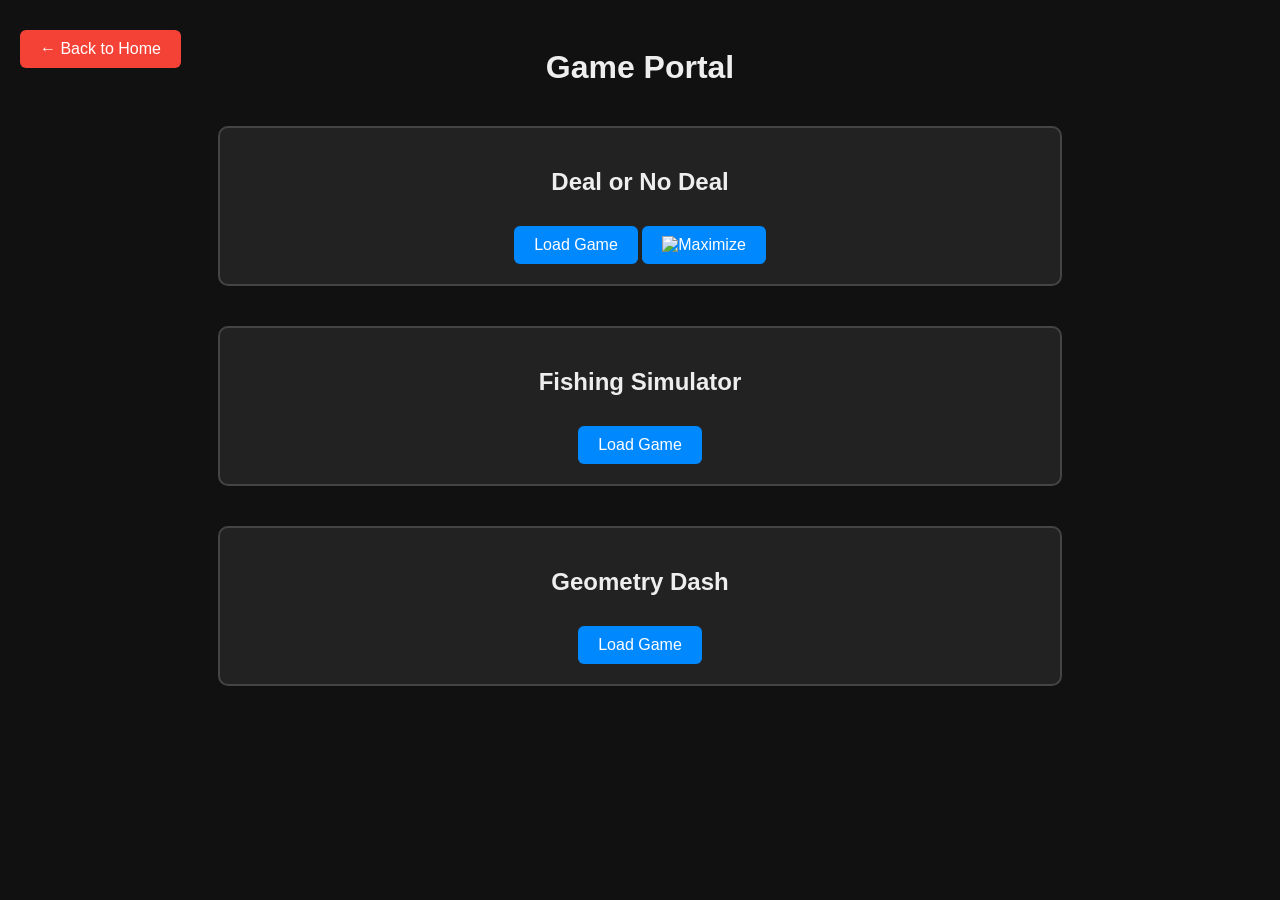
==== games.html @ de53e67f "Update games.html" ====
<!DOCTYPE html>
<html lang="en">
<head>
  <meta charset="UTF-8">
  <title>Games</title>
  <style>
    body {
      font-family: Arial, sans-serif;
      background-color: #111;
      color: #eee;
      padding: 20px;
      text-align: center;
    }

    .game-container {
      margin: 40px auto;
      padding: 20px;
      border: 2px solid #444;
      border-radius: 10px;
      background-color: #222;
      max-width: 800px;
    }

    .embed-wrapper {
      display: none;
      margin-top: 20px;
    }

    iframe, embed {
      width: 100%;
      height: 500px;
      border: none;
    }

    button {
      background-color: #08f;
      color: #fff;
      padding: 10px 20px;
      border: none;
      border-radius: 6px;
      font-size: 16px;
      cursor: pointer;
      margin-top: 10px;
    }

    button:hover {
      background-color: #06c;
    }

    .back-button {
      position: fixed;
      top: 20px;
      left: 20px;
      background-color: #f44336;
    }
  </style>
</head>
<body>

  <a href="index.html"><button class="back-button">← Back to Home</button></a>

  <h1>Game Portal</h1>

  <div class="game-container">
    <h2>Deal or No Deal</h2>
    <button onclick="loadGame('game1', 'https://scratch.mit.edu/projects/340716311/embed')">Load Game</button>
    <button class="maximize-btn" onclick="toggleMaximize('game1')">
      <img src="maximize.png" alt="Maximize" />    
    <div id="game1" class="embed-wrapper"></div>
  </div>

  <div class="game-container">
    <h2>Fishing Simulator</h2>
    <button onclick="loadGame('game2', 'https://scratch.mit.edu/projects/1130948011/embed')">Load Game</button>
    <div id="game2" class="embed-wrapper"></div>
  </div>

  <div class="game-container">
    <h2>Geometry Dash</h2>
    <button onclick="loadGame('game3', 'https://scratch.mit.edu/projects/105500895/embed')">Load Game</button>
    <div id="game3" class="embed-wrapper"></div>
  </div>

  <script>
  let currentGameId = null;

  function loadGame(containerId, gameUrl) {
    // If a different game is already loaded, remove it
    if (currentGameId && currentGameId !== containerId) {
      const prevContainer = document.getElementById(currentGameId);
      prevContainer.innerHTML = '';
      prevContainer.style.display = 'none';
    }

    const container = document.getElementById(containerId);

    // If the selected game is already loaded, do nothing
    if (currentGameId === containerId && container.innerHTML !== '') {
      return;
    }

    // Load the new game
    const embed = document.createElement('embed');
    embed.src = gameUrl;
    embed.type = "text/html";
    container.innerHTML = ''; // Clear just in case
    container.appendChild(embed);
    container.style.display = 'block';

    currentGameId = containerId;
  }
</script>
  
</body>
</html>
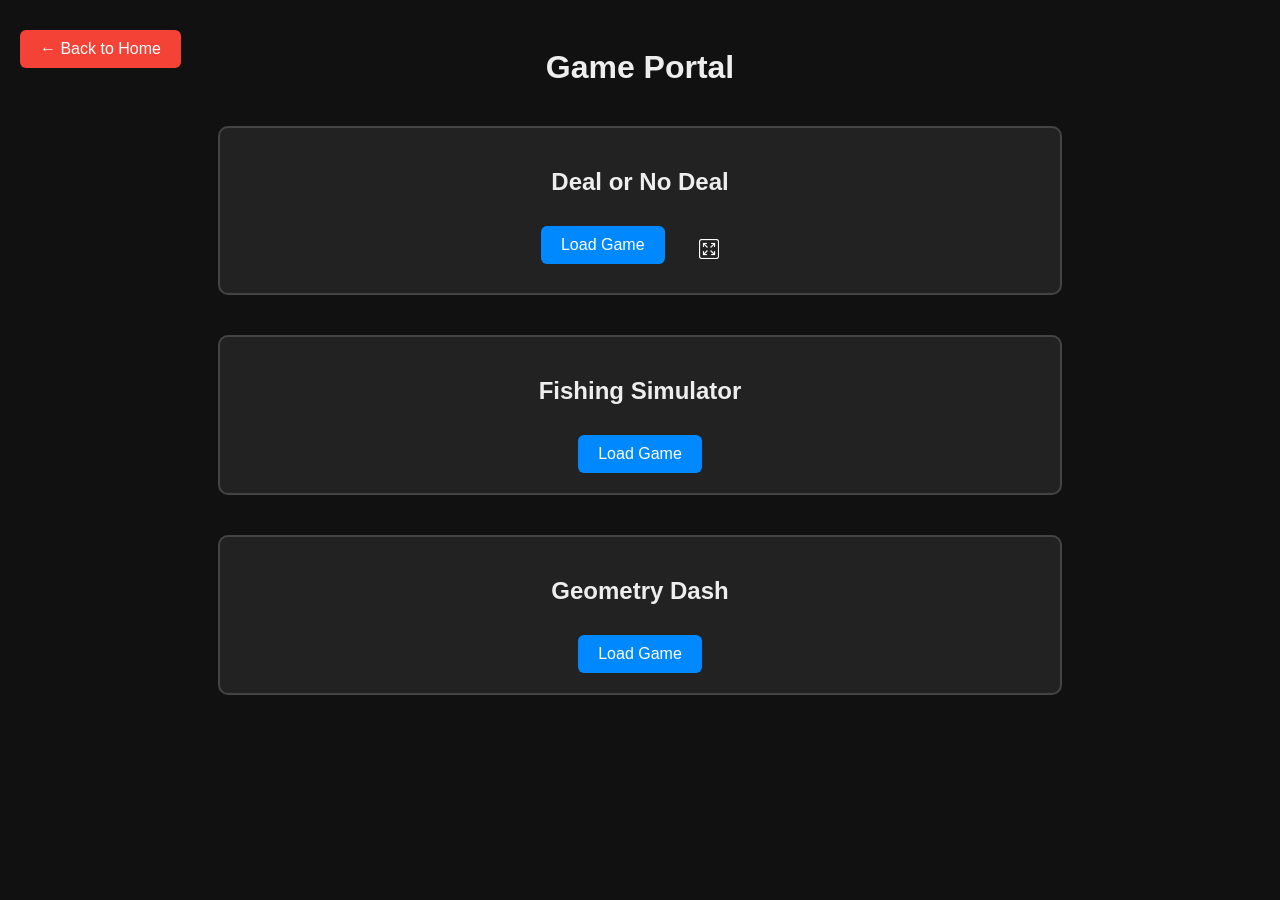
==== commit 44b90d9c: "Update games.html" ====
--- a/games.html
+++ b/games.html
@@ -53,6 +53,34 @@
       left: 20px;
       background-color: #f44336;
     }
+    .maximize-btn {
+      background: transparent;
+      border: none;
+      cursor: pointer;
+      vertical-align: middle;
+      margin-left: 10px;
+    }
+    
+    .maximize-btn img {
+      width: 20px;
+      height: 20px;
+      filter: invert(100%);
+    }
+    
+    .game-container.maximized {
+      position: relative;
+      max-width: none;
+      width: 100%;
+      height: auto;
+      z-index: 10;
+    }
+    
+    .game-container.maximized .embed-wrapper embed,
+    .game-container.maximized .embed-wrapper iframe {
+      height: 80vh;
+      width: 100%;
+    }
+
   </style>
 </head>
 <body>
@@ -82,6 +110,12 @@
   </div>
 
   <script>
+    
+  function toggleMaximize(containerId) {
+    const container = document.getElementById(containerId).parentElement;
+    container.classList.toggle('maximized');
+  }
+
   let currentGameId = null;
 
   function loadGame(containerId, gameUrl) {
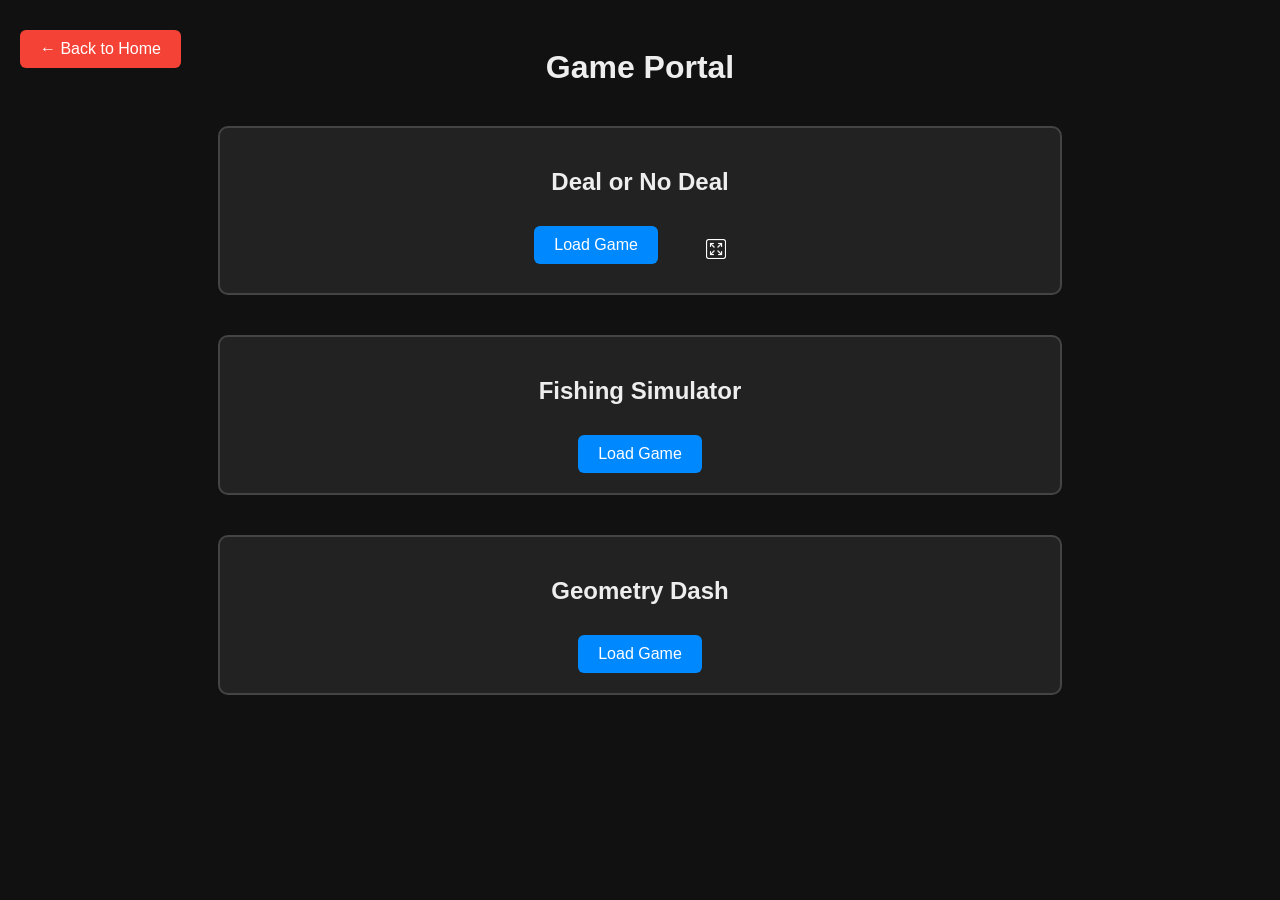
==== commit 988e5820: "Update games.html" ====
--- a/games.html
+++ b/games.html
@@ -92,6 +92,7 @@
   <div class="game-container">
     <h2>Deal or No Deal</h2>
     <button onclick="loadGame('game1', 'https://scratch.mit.edu/projects/340716311/embed')">Load Game</button>
+    &nbsp;&nbsp;
     <button class="maximize-btn" onclick="toggleMaximize('game1')">
       <img src="maximize.png" alt="Maximize" />    
     <div id="game1" class="embed-wrapper"></div>
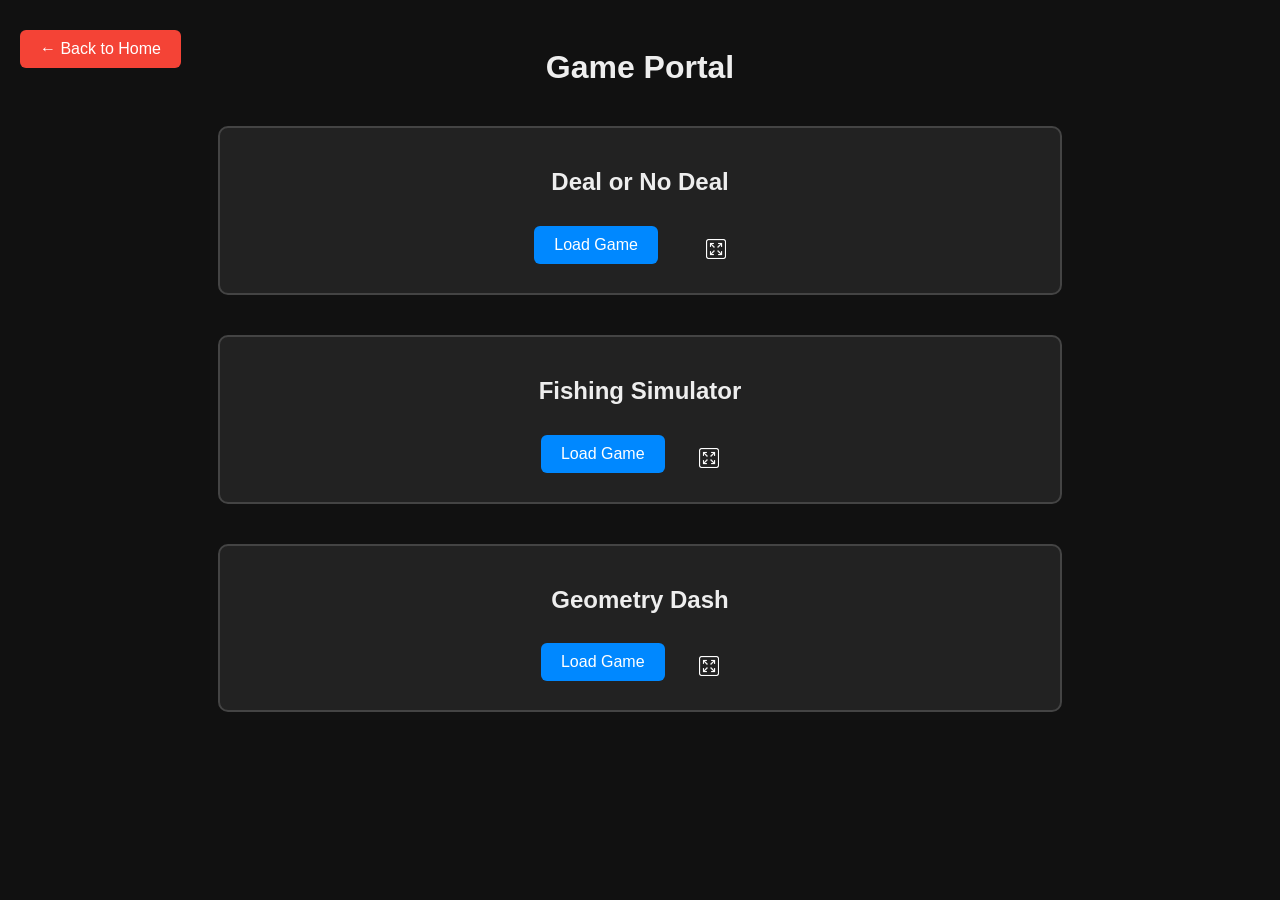
==== commit 7e2da3bb: "Update games.html" ====
--- a/games.html
+++ b/games.html
@@ -3,6 +3,7 @@
 <head>
   <meta charset="UTF-8">
   <title>Games</title>
+  <link rel="icon" href="HC_tab_icon_256.png" type="image/png">
   <style>
     body {
       font-family: Arial, sans-serif;
@@ -94,24 +95,32 @@
     <button onclick="loadGame('game1', 'https://scratch.mit.edu/projects/340716311/embed')">Load Game</button>
     &nbsp;&nbsp;
     <button class="maximize-btn" onclick="toggleMaximize('game1')">
-      <img src="maximize.png" alt="Maximize" />    
+      <img src="maximize.png" alt="Maximize" title="Maximize window" />
+    </button>
     <div id="game1" class="embed-wrapper"></div>
   </div>
 
   <div class="game-container">
     <h2>Fishing Simulator</h2>
     <button onclick="loadGame('game2', 'https://scratch.mit.edu/projects/1130948011/embed')">Load Game</button>
+    <button class="maximize-btn" onclick="toggleMaximize('game1')">
+      <img src="maximize.png" alt="Maximize" title="Maximize window" />
+    </button>
     <div id="game2" class="embed-wrapper"></div>
   </div>
 
   <div class="game-container">
     <h2>Geometry Dash</h2>
     <button onclick="loadGame('game3', 'https://scratch.mit.edu/projects/105500895/embed')">Load Game</button>
+    <button class="maximize-btn" onclick="toggleMaximize('game1')">
+      <img src="maximize.png" alt="Maximize" title="Maximize window" />
+    </button>
     <div id="game3" class="embed-wrapper"></div>
   </div>
 
   <script>
-    
+
+// ------------------ Game Maximize Toggle ------------------
   function toggleMaximize(containerId) {
     const container = document.getElementById(containerId).parentElement;
     container.classList.toggle('maximized');
@@ -119,6 +128,7 @@
 
   let currentGameId = null;
 
+// ------------------ Game Loader ------------------
   function loadGame(containerId, gameUrl) {
     // If a different game is already loaded, remove it
     if (currentGameId && currentGameId !== containerId) {
@@ -135,9 +145,9 @@
     }
 
     // Load the new game
-    const embed = document.createElement('embed');
+    const embed = document.createElement('iframe');
     embed.src = gameUrl;
-    embed.type = "text/html";
+    embed.allowFullscreen = true;
     container.innerHTML = ''; // Clear just in case
     container.appendChild(embed);
     container.style.display = 'block';
